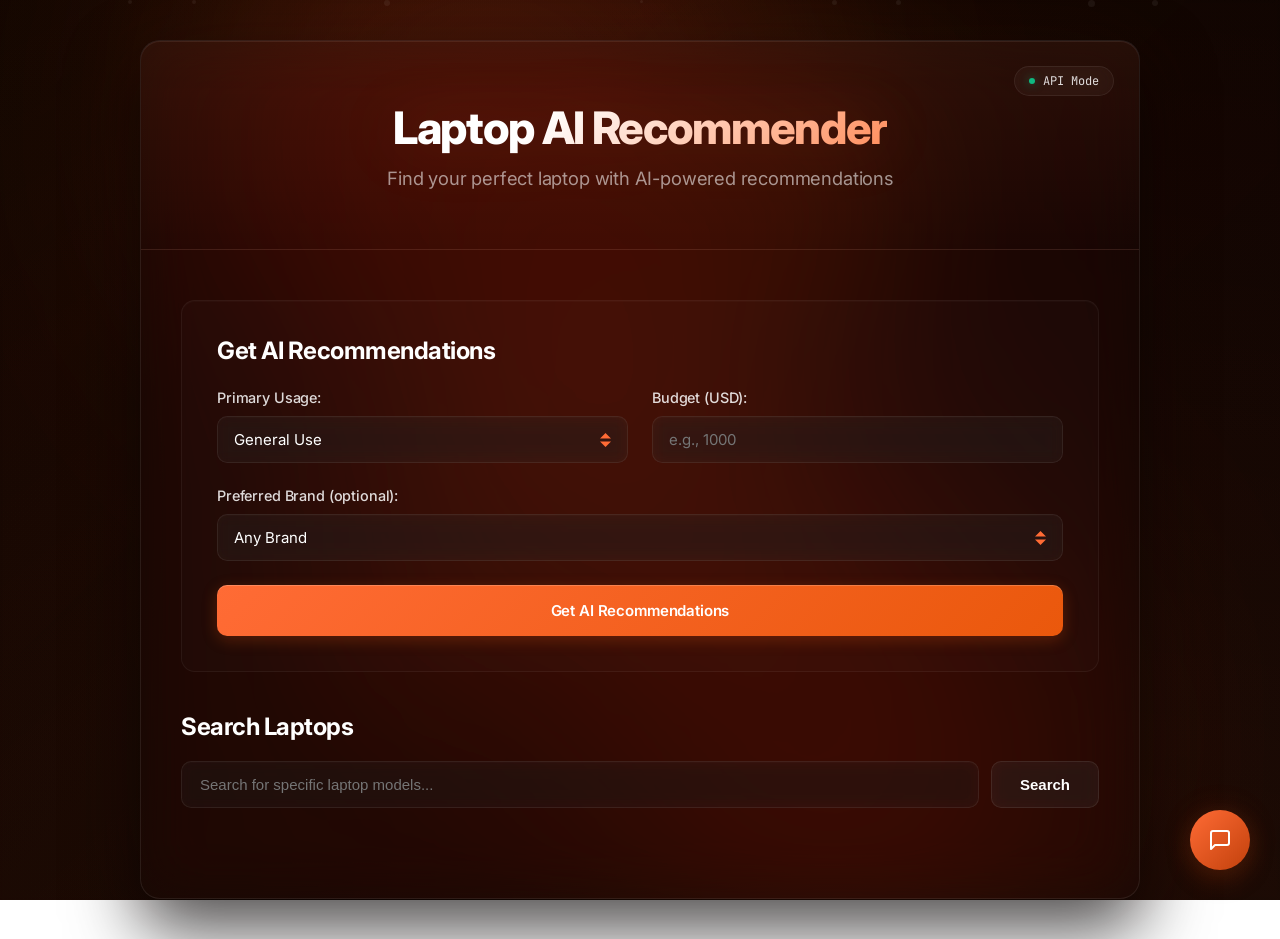
==== frontend/dashboard/index.html @ 33420e4a "Organize project into student-friendly folders" ====
<!DOCTYPE html>
<html lang="en">
<head>
    <meta charset="UTF-8">
    <meta name="viewport" content="width=device-width, initial-scale=1.0">
    <title>Laptop AI Recommender</title>
    <script src="controle-et-animation.js" defer></script>
    <!-- Integration Piece 1 - Custom matching orange/dark background styles -->
    <link rel="stylesheet" href="style.css">
</head>
<body>
    <!-- Integration Piece 2 - Background element, poster set to orange cosmic nebula, orbs changed to warm dark orange colors instead of blue/purple -->
    <div id="animated-bg">
        <canvas id="space-canvas"></canvas>
        <div class="ab-overlay"></div>
        <div class="ab-orb" style="top:-20%;left:15%;width:600px;height:600px;background:rgba(180,54,20,0.28);filter:blur(120px);animation:ab-float1 14s ease-in-out infinite;"></div>
        <div class="ab-orb" style="bottom:-10%;right:15%;width:500px;height:500px;background:rgba(150,46,15,0.26);filter:blur(120px);animation:ab-float2 18s ease-in-out infinite;"></div>
        <div class="ab-orb" style="top:50%;left:50%;transform:translate(-50%,-50%);width:400px;height:400px;background:rgba(220,84,15,0.16);filter:blur(100px);animation:ab-float3 22s ease-in-out infinite;"></div>
        <div class="ab-orb" style="top:10%;right:28%;width:220px;height:220px;background:rgba(255,120,25,0.12);filter:blur(80px);animation:ab-float1 10s ease-in-out infinite reverse;animation-delay:-4s;"></div>
        <div class="ab-orb" style="bottom:18%;left:22%;width:280px;height:280px;background:rgba(160,50,10,0.15);filter:blur(90px);animation:ab-float2 12s ease-in-out infinite reverse;animation-delay:-7s;"></div>
    </div>

    <!-- Floating Particles -->
    <div class="floating-particles" id="particles-container">
        <div class="particle"></div>
        <div class="particle"></div>
        <div class="particle"></div>
        <div class="particle"></div>
        <div class="particle"></div>
        <div class="particle"></div>
        <div class="particle"></div>
        <div class="particle"></div>
    </div>
    
    <div class="container" id="main-web-container">
        <div class="header">
            <div class="status-indicator" id="statusIndicator">
                <span class="status-dot status-api" id="statusDot"></span>
                <span id="statusText">API Mode</span>
            </div>
            <h1>Laptop AI Recommender</h1>
            <p>Find your perfect laptop with AI-powered recommendations</p>
        </div>
        
        <div class="main-content">
            <!-- Recommendation Form -->
            <div class="recommendation-form">
                <h2>Get AI Recommendations</h2>
                <form id="recommendForm">
                    <div class="form-row">
                        <div class="form-group">
                            <label for="usage">Primary Usage:</label>
                            <select id="usage" name="usage">
                                <option value="general">General Use</option>
                                <option value="gaming">Gaming</option>
                                <option value="business">Business/Work</option>
                                <option value="student">Student</option>
                            </select>
                        </div>
                        <div class="form-group">
                            <label for="budget">Budget (USD):</label>
                            <input type="number" id="budget" name="budget" placeholder="e.g., 1000" min="0">
                        </div>
                    </div>
                    <div class="form-group">
                        <label for="brand">Preferred Brand (optional):</label>
                        <select id="brand" name="brand">
                            <option value="">Any Brand</option>
                            <option value="Acer">Acer</option>
                            <option value="Alienware">Alienware</option>
                            <option value="Apple">Apple</option>
                            <option value="ASUS">ASUS</option>
                            <option value="Dell">Dell</option>
                            <option value="Framework">Framework</option>
                            <option value="Google">Google</option>
                            <option value="HP">HP</option>
                            <option value="Lenovo">Lenovo</option>
                            <option value="LG">LG</option>
                            <option value="Microsoft">Microsoft</option>
                            <option value="MSI">MSI</option>
                            <option value="Razer">Razer</option>
                            <option value="Samsung">Samsung</option>
                            <option value="System76">System76</option>
                        </select>
                    </div>
                    <button type="submit" class="btn" id="find-button">Get AI Recommendations</button>
                </form>
            </div>
            
            <!-- Search Section -->
            <div class="search-section">
                <h2>Search Laptops</h2>
                <div class="search-box">
                    <input type="text" id="searchQuery" placeholder="Search for specific laptop models...">
                    <button onclick="searchLaptops()" id="search-action-button">Search</button>
                </div>
            </div>
            
            <!-- Loading -->
            <div id="loading" class="loading" style="display: none;">
                <p>Searching for the best laptops for you...</p>
            </div>
            
            <!-- Results -->
            <div id="results" class="results" style="display: none;">
                <h2 id="resultsTitle">Recommendations</h2>
                <div id="laptopGrid" class="laptop-grid"></div>
            </div>
            
            <!-- Error -->
            <div id="error" class="error" style="display: none;"></div>
        </div>
    </div>
    
    <!-- Chatbot Toggle Button -->
    <button class="chatbot-toggle" onclick="toggleChatbot()" id="chatbotToggle" aria-label="Toggle laptop assistant chat">
        <svg width="24" height="24" viewBox="0 0 24 24" fill="none" stroke="currentColor" stroke-width="2" stroke-linecap="round" stroke-linejoin="round">
            <path d="M21 15a2 2 0 0 1-2 2H7l-4 4V5a2 2 0 0 1 2-2h14a2 2 0 0 1 2 2z"></path>
        </svg>
    </button>
    
    <!-- Chatbot Container -->
    <div class="chatbot-container" id="chatbotContainer">
        <div class="chatbot-header">
            <span>Laptop Assistant</span>
            <button class="chatbot-close" onclick="toggleChatbot()" id="close-chatbot">
                &times;
            </button>
        </div>
        <div class="chatbot-messages" id="chatbotMessages">
            <div class="message bot">
                Hi! I'm your laptop recommendation assistant. I can help you find the perfect laptop based on your needs. What are you looking for?
            </div>
        </div>
        <div class="typing-indicator" id="typingIndicator">
            <div class="typing-dots">
                <span></span>
                <span></span>
                <span></span>
            </div>
        </div>
        <div class="chatbot-input">
            <input type="text" placeholder="Ask me about laptops..." id="chatbotInput" onkeypress="handleChatKeyPress(event)">
            <button onclick="sendMessage()" id="send-chat-payload">Send</button>
        </div>
    </div>
</body>
</html>
---- frontend/dashboard/style.css ----
@import url('https://fonts.googleapis.com/css2?family=Inter:wght@300;400;500;600;700&family=JetBrains+Mono:wght@400;500&display=swap');

        @keyframes ab-float1 {
            0%,100% { transform: translate(0,0) scale(1); }
            30%     { transform: translate(40px,-30px) scale(1.06); }
            65%     { transform: translate(-25px,20px) scale(0.96); }
        }
        @keyframes ab-float2 {
            0%,100% { transform: translate(0,0) scale(1); }
            40%     { transform: translate(-35px,25px) scale(1.1); }
            75%     { transform: translate(20px,-15px) scale(0.93); }
        }
        @keyframes ab-float3 {
            0%,100% { transform: translate(0,0) scale(1); }
            50%     { transform: translate(0,0) scale(1.15); }
        }

        #animated-bg {
            position: fixed; inset: 0; background: #070301;
            overflow: hidden; z-index: -2;
        }
        #space-canvas {
            position: absolute; inset: 0;
            width: 100%; height: 100%;
            display: block;
        }
        #animated-bg .ab-overlay {
            position: absolute; inset: 0;
            background: linear-gradient(135deg, rgba(15, 6, 2, 0.45) 0%, rgba(0, 0, 0, 0.85) 100%);
            backdrop-filter: blur(2px);
        }
        #animated-bg .ab-orb {
            position: absolute; border-radius: 50%;
            mix-blend-mode: screen;
        }

        * {
            margin: 0;
            padding: 0;
            box-sizing: border-box;
        }
        
        body {
            font-family: 'Inter', -apple-system, BlinkMacSystemFont, 'Segoe UI', Roboto, Helvetica, Arial, sans-serif;
            background: transparent;
            min-height: 100vh;
            padding: 40px 20px;
            position: relative;
            color: #f4f4f5;
            overflow-x: hidden;
            -webkit-font-smoothing: antialiased;
            -moz-osx-font-smoothing: grayscale;
        }
        
        /* Shifting ambient container base */
        body::before {
            content: '';
            position: fixed;
            top: 0;
            left: 0;
            width: 100%;
            height: 100%;
            background: 
                radial-gradient(circle at 20% 50%, rgba(255, 107, 53, 0.15) 0%, transparent 50%),
                radial-gradient(circle at 80% 20%, rgba(180, 75, 20, 0.12) 0%, transparent 50%),
                radial-gradient(circle at 40% 80%, rgba(255, 110, 30, 0.08) 0%, transparent 50%),
                radial-gradient(circle at 90% 70%, rgba(255, 107, 53, 0.12) 0%, transparent 50%),
                radial-gradient(circle at 10% 20%, rgba(150, 50, 15, 0.1) 0%, transparent 50%),
                radial-gradient(circle at 70% 90%, rgba(210, 95, 15, 0.12) 0%, transparent 50%);
            background-size: 400% 400%;
            animation: gradientShift 15s ease infinite;
            z-index: -1;
            pointer-events: none;
            opacity: 0.85;
        }
        
        /* Floating particles */
        .floating-particles {
            position: fixed;
            top: 0;
            left: 0;
            width: 100%;
            height: 100%;
            overflow: hidden;
            z-index: 1;
            pointer-events: none;
        }
        
        .particle {
            position: absolute;
            background: rgba(255, 255, 255, 0.06);
            border-radius: 50%;
            animation: float 20s infinite linear;
        }
        
        .particle:nth-child(1) { width: 4px; height: 4px; left: 10%; animation-delay: 0s; animation-duration: 25s; }
        .particle:nth-child(2) { width: 6px; height: 6px; left: 30%; animation-delay: 2s; animation-duration: 22s; }
        .particle:nth-child(3) { width: 3px; height: 3px; left: 50%; animation-delay: 4s; animation-duration: 28s; }
        .particle:nth-child(4) { width: 5px; height: 5px; left: 70%; animation-delay: 6s; animation-duration: 20s; }
        .particle:nth-child(5) { width: 7px; height: 7px; left: 85%; animation-delay: 8s; animation-duration: 26s; }
        .particle:nth-child(6) { width: 4px; height: 4px; left: 15%; animation-delay: 10s; animation-duration: 24s; }
        .particle:nth-child(7) { width: 5px; height: 5px; left: 65%; animation-delay: 12s; animation-duration: 27s; }
        .particle:nth-child(8) { width: 6px; height: 6px; left: 90%; animation-delay: 14s; animation-duration: 21s; }
        
        @keyframes gradientShift {
            0% { background-position: 0% 50%; transform: scale(1) rotate(0deg); }
            25% { background-position: 100% 50%; transform: scale(1.05) rotate(2deg); }
            50% { background-position: 100% 100%; transform: scale(1) rotate(0deg); }
            75% { background-position: 0% 100%; transform: scale(1.02) rotate(-1deg); }
            100% { background-position: 0% 50%; transform: scale(1) rotate(0deg); }
        }
        
        @keyframes float {
            0% { transform: translateY(100vh) translateX(0px) rotate(0deg); opacity: 0; }
            10% { opacity: 0.6; }
            90% { opacity: 0.6; }
            100% { transform: translateY(-100px) translateX(100px) rotate(360deg); opacity: 0; }
        }
        
        .container {
            max-width: 1000px;
            margin: 0 auto;
            background: rgba(18, 11, 7, 0.45);
            backdrop-filter: blur(28px) saturate(190%);
            -webkit-backdrop-filter: blur(28px) saturate(190%);
            border-radius: 20px;
            border: 1px solid rgba(255, 255, 255, 0.08);
            box-shadow: 
                0 30px 70px rgba(0, 0, 0, 0.7),
                inset 0 1px 0 rgba(255, 255, 255, 0.08),
                0 0 100px rgba(255, 107, 53, 0.05);
            overflow: hidden;
            position: relative;
            z-index: 10;
        }
        
        .header {
            border-bottom: 1px solid rgba(255, 255, 255, 0.06);
            background: linear-gradient(180deg, rgba(255, 107, 53, 0.08) 0%, transparent 100%);
            color: white;
            padding: 60px 40px;
            text-align: center;
            position: relative;
        }
        
        .header h1 {
            font-size: 2.8em;
            font-weight: 800;
            letter-spacing: -0.03em;
            background: linear-gradient(135deg, #ffffff 30%, #ff8c5a 100%);
            -webkit-background-clip: text;
            -webkit-text-fill-color: transparent;
            margin-bottom: 12px;
            display: inline-flex;
            align-items: center;
            justify-content: center;
            gap: 12px;
            filter: drop-shadow(0 0 30px rgba(255, 107, 53, 0.15));
        }
        
        .header p {
            font-size: 1.15em;
            opacity: 0.8;
            font-weight: 400;
            color: rgba(255, 255, 255, 0.7);
            letter-spacing: -0.01em;
        }
        
        .status-indicator {
            position: absolute;
            top: 25px;
            right: 25px;
            background: rgba(255, 255, 255, 0.03);
            padding: 6px 14px;
            border-radius: 99px;
            font-size: 0.75em;
            font-family: 'JetBrains Mono', monospace;
            backdrop-filter: blur(12px);
            -webkit-backdrop-filter: blur(12px);
            border: 1px solid rgba(255, 255, 255, 0.07);
            color: rgba(255, 255, 255, 0.85);
            cursor: pointer;
            display: flex;
            align-items: center;
            transition: all 0.2s ease;
        }
        
        .status-indicator:hover {
            background: rgba(255, 255, 255, 0.07);
            border-color: rgba(255, 107, 53, 0.3);
            transform: translateY(-1px);
        }
        
        .status-dot {
            display: inline-block;
            width: 6px;
            height: 6px;
            border-radius: 50%;
            margin-right: 8px;
            animation: pulse 2s infinite;
        }
        
        .status-api {
            background: #10b981;
            box-shadow: 0 0 10px rgba(16, 185, 129, 0.5);
        }
        
        .status-csv {
            background: #f59e0b;
            box-shadow: 0 0 10px rgba(245, 158, 11, 0.5);
        }
        
        @keyframes pulse {
            0% { opacity: 1; transform: scale(1); }
            50% { opacity: 0.4; transform: scale(1.1); }
            100% { opacity: 1; transform: scale(1); }
        }
        
        .main-content {
            padding: 50px 40px;
        }
        
        .recommendation-form {
            background: rgba(255, 255, 255, 0.015);
            padding: 35px;
            border-radius: 14px;
            margin-bottom: 40px;
            border: 1px solid rgba(255, 255, 255, 0.05);
            box-shadow: inset 0 1px 0 rgba(255, 255, 255, 0.02);
        }
        
        .recommendation-form h2 {
            margin-bottom: 24px;
            font-size: 1.5em;
            font-weight: 700;
            color: #ffffff;
            letter-spacing: -0.02em;
        }
        
        .form-group {
            margin-bottom: 24px;
        }
        
        .form-group label {
            display: block;
            margin-bottom: 10px;
            font-weight: 500;
            font-size: 0.9em;
            color: rgba(255, 255, 255, 0.85);
            letter-spacing: -0.01em;
        }
        
        .form-group select,
        .form-group input {
            width: 100%;
            padding: 13px 16px;
            border: 1px solid rgba(255, 255, 255, 0.07);
            border-radius: 10px;
            font-size: 15px;
            font-family: inherit;
            transition: all 0.25s cubic-bezier(0.16, 1, 0.3, 1);
            background-color: rgba(255, 255, 255, 0.03);
            color: #ffffff;
            backdrop-filter: blur(8px);
            -webkit-backdrop-filter: blur(8px);
            box-shadow: inset 0 1px 0 rgba(255, 255, 255, 0.01);
            outline: none;
        }
        
        .form-group select:focus,
        .form-group input:focus {
            border-color: rgba(255, 107, 53, 0.6);
            background-color: rgba(255, 255, 255, 0.06);
            box-shadow: 
                0 0 0 4px rgba(255, 107, 53, 0.15),
                inset 0 1px 0 rgba(255, 255, 255, 0.05);
            transform: translateY(-1px);
        }
        
        .form-group select:hover,
        .form-group input:hover {
            border-color: rgba(255, 107, 53, 0.3);
            transform: translateY(-1px);
        }
        
        .form-group select {
            width: 100%;
            padding: 13px 16px;
            border: 1px solid rgba(255, 255, 255, 0.07);
            border-radius: 10px;
            font-size: 15px;
            font-family: inherit;
            transition: all 0.25s cubic-bezier(0.16, 1, 0.3, 1);
            background-color: rgba(255, 255, 255, 0.03);
            color: #ffffff;
            backdrop-filter: blur(8px);
            -webkit-backdrop-filter: blur(8px);
            box-shadow: inset 0 1px 0 rgba(255, 255, 255, 0.01);
            cursor: pointer;
            appearance: none;
            -webkit-appearance: none;
            -moz-appearance: none;
            background-image: url('data:image/svg+xml;charset=US-ASCII,<svg xmlns="http://www.w3.org/2000/svg" viewBox="0 0 4 5"><path fill="%23ff6b35" d="M2 0L0 2h4zm0 5L0 3h4z"/></svg>');
            background-repeat: no-repeat !important;
            background-position: right 16px center !important;
            background-size: 11px !important;
            padding-right: 44px;
        }
        
        .form-group select option {
            background: #160f0c;
            color: #ffffff;
        }

        .form-group select:focus {
            background-image: url('data:image/svg+xml;charset=US-ASCII,<svg xmlns="http://www.w3.org/2000/svg" viewBox="0 0 4 5"><path fill="%23ff8c5a" d="M2 0L0 2h4zm0 5L0 3h4z"/></svg>');
            background-repeat: no-repeat !important;
            background-position: right 16px center !important;
            background-size: 11px !important;
            animation: selectPulse 0.3s ease;
        }
        
        .form-group select:hover {
            transform: translateY(-1px);
            box-shadow: 0 4px 12px rgba(255, 107, 53, 0.15);
            background-repeat: no-repeat !important;
            background-position: right 16px center !important;
            background-size: 11px !important;
        }
        
        @keyframes selectPulse {
            0% { transform: scale(1); }
            50% { transform: scale(1.01); }
            100% { transform: scale(1); }
        }
        
        .form-row {
            display: grid;
            grid-template-columns: 1fr 1fr;
            gap: 24px;
        }
        
        @media (max-width: 768px) {
            .form-row {
                grid-template-columns: 1fr;
                gap: 16px;
            }
        }
        
        .btn {
            background: linear-gradient(135deg, #ff6b35 0%, #ea580c 100%);
            color: #ffffff;
            padding: 16px 30px;
            border: none;
            border-radius: 10px;
            font-size: 15px;
            font-weight: 600;
            cursor: pointer;
            transition: all 0.25s cubic-bezier(0.16, 1, 0.3, 1);
            width: 100%;
            position: relative;
            overflow: hidden;
            box-shadow: 
                0 4px 15px rgba(234, 88, 12, 0.25),
                inset 0 1px 0 rgba(255, 255, 255, 0.2);
            font-family: inherit;
            letter-spacing: -0.01em;
        }
        
        .btn::before {
            content: '';
            position: absolute;
            top: 0;
            left: -100%;
            width: 100%;
            height: 100%;
            background: linear-gradient(90deg, transparent, rgba(255,255,255,0.15), transparent);
            transition: left 0.5s;
        }
        
        .btn:hover {
            transform: translateY(-2px);
            box-shadow: 
                0 8px 25px rgba(234, 88, 12, 0.4),
                inset 0 1px 0 rgba(255, 255, 255, 0.3);
            background: linear-gradient(135deg, #ff7a4a 0%, #f97316 100%);
        }
        
        .btn:hover::before {
            left: 100%;
        }
        
        .btn:active {
            transform: translateY(0);
            box-shadow: 0 4px 10px rgba(234, 88, 12, 0.2);
        }
        
        .search-section {
            margin-bottom: 40px;
        }
        
        .search-section h2 {
            margin-bottom: 20px;
            font-size: 1.5em;
            font-weight: 700;
            color: #ffffff;
            letter-spacing: -0.02em;
        }
 
        .search-box {
            display: flex;
            gap: 12px;
            margin-bottom: 20px;
        }
        
        .search-box input {
            flex: 1;
            padding: 14px 18px;
            border: 1px solid rgba(255, 255, 255, 0.07);
            border-radius: 10px;
            font-size: 15px;
            color: #ffffff;
            background: rgba(255, 255, 255, 0.03);
            backdrop-filter: blur(8px);
            -webkit-backdrop-filter: blur(8px);
            box-shadow: inset 0 1px 0 rgba(255, 255, 255, 0.01);
            transition: all 0.25s cubic-bezier(0.16, 1, 0.3, 1);
        }
 
        .search-box input:focus {
            outline: none;
            border-color: rgba(255, 107, 53, 0.6);
            background: rgba(255, 255, 255, 0.06);
            box-shadow: 
                0 0 0 4px rgba(255, 107, 53, 0.15),
                inset 0 1px 0 rgba(255, 255, 255, 0.05);
        }
        
        .search-box button {
            padding: 14px 28px;
            background: rgba(255, 255, 255, 0.05);
            color: #ffffff;
            border: 1px solid rgba(255, 255, 255, 0.08);
            border-radius: 10px;
            cursor: pointer;
            font-weight: 600;
            font-size: 15px;
            transition: all 0.25s cubic-bezier(0.16, 1, 0.3, 1);
            backdrop-filter: blur(8px);
            -webkit-backdrop-filter: blur(8px);
            position: relative;
            overflow: hidden;
        }
        
        .search-box button::before {
            content: '';
            position: absolute;
            top: 0;
            left: -100%;
            width: 100%;
            height: 100%;
            background: linear-gradient(90deg, transparent, rgba(255,255,255,0.1), transparent);
            transition: left 0.6s ease;
        }
        
        .search-box button:hover {
            transform: translateY(-2px);
            background: rgba(255, 255, 255, 0.1);
            border-color: rgba(255, 107, 53, 0.35);
            box-shadow: 0 0 15px rgba(255, 107, 53, 0.1);
        }
        
        .search-box button:hover::before {
            left: 100%;
        }
        
        .search-box button:active {
            transform: translateY(0);
        }
        
        .search-box button:focus {
            outline: none;
            box-shadow: 0 0 0 3px rgba(230, 81, 0, 0.25);
        }
        
        .loading {
            text-align: center;
            padding: 60px 40px;
            color: #ff8c5a;
            font-size: 1.1em;
            font-weight: 500;
        }
        
        .results {
            margin-top: 40px;
            animation: fadeIn 0.4s ease-out;
        }
        
        @keyframes fadeIn {
            from { opacity: 0; transform: translateY(10px); }
            to { opacity: 1; transform: translateY(0); }
        }
        
        .results h2 {
            color: #ffffff;
            margin-bottom: 24px;
            font-size: 1.6em;
            font-weight: 700;
            letter-spacing: -0.02em;
        }
        
        .laptop-grid {
            display: grid;
            grid-template-columns: repeat(auto-fit, minmax(300px, 1fr));
            gap: 24px;
        }
        
        .laptop-card {
            background: rgba(255, 255, 255, 0.02);
            border: 1px solid rgba(255, 255, 255, 0.06);
            border-radius: 14px;
            padding: 26px;
            box-shadow: 
                0 12px 35px rgba(0, 0, 0, 0.45),
                inset 0 1px 0 rgba(255, 255, 255, 0.03);
            transition: all 0.3s cubic-bezier(0.16, 1, 0.3, 1);
            display: flex;
            flex-direction: column;
        }
        
        .laptop-card:hover {
            transform: translateY(-5px);
            background: rgba(255, 255, 255, 0.04);
            border-color: rgba(255, 107, 53, 0.25);
            box-shadow: 
                0 20px 50px rgba(0, 0, 0, 0.65),
                0 0 25px rgba(255, 107, 53, 0.06);
        }
        
        .laptop-card img {
            width: 100%;
            height: 180px;
            object-fit: cover;
            border-radius: 10px;
            margin-bottom: 20px;
            border: 1px solid rgba(255, 255, 255, 0.05);
        }
        
        .laptop-card h3 {
            color: #ffffff;
            margin-bottom: 10px;
            font-size: 1.25em;
            font-weight: 600;
            letter-spacing: -0.01em;
            line-height: 1.3;
        }
        
        .laptop-card .brand {
            color: #ff8c5a;
            font-weight: 600;
            margin-bottom: 6px;
            text-transform: uppercase;
            font-size: 0.8em;
            letter-spacing: 1px;
        }
        
        .laptop-card .price {
            color: #ff6b35;
            font-size: 1.4em;
            font-weight: 700;
            margin-bottom: 16px;
            font-family: 'JetBrains Mono', monospace;
        }
        
        .laptop-card .specs {
            color: rgba(255, 255, 255, 0.65);
            font-size: 0.9em;
            line-height: 1.6;
            margin-top: auto;
            border-top: 1px solid rgba(255, 255, 255, 0.05);
            padding-top: 16px;
        }
        
        .laptop-card .specs p {
            margin-bottom: 6px;
        }
        
        .laptop-card .specs p:last-child {
            margin-bottom: 0;
        }
        
        .laptop-card .specs strong {
            color: rgba(255, 255, 255, 0.9);
            font-weight: 500;
        }
        
        .error {
            background: rgba(239, 68, 68, 0.08);
            color: #fca5a5;
            padding: 16px 20px;
            border-radius: 10px;
            margin: 24px 0;
            border: 1px solid rgba(239, 68, 68, 0.2);
            font-size: 14px;
        }
        
        /* Chatbot Styles */
        .chatbot-container {
            position: fixed;
            bottom: 30px;
            right: 30px;
            width: 380px;
            height: 520px;
            background: rgba(14, 9, 7, 0.75);
            backdrop-filter: blur(28px) saturate(190%);
            -webkit-backdrop-filter: blur(28px) saturate(190%);
            border-radius: 18px;
            box-shadow: 
                0 25px 60px rgba(0, 0, 0, 0.8),
                inset 0 1px 0 rgba(255, 255, 255, 0.1),
                0 0 40px rgba(255, 107, 53, 0.03);
            display: none;
            flex-direction: column;
            overflow: hidden;
            z-index: 1000;
            transform: scale(0.9) translateY(20px);
            opacity: 0;
            transition: all 0.3s cubic-bezier(0.16, 1, 0.3, 1);
            border: 1px solid rgba(255, 255, 255, 0.08);
        }
        
        .chatbot-container.show {
            transform: scale(1) translateY(0);
            opacity: 1;
        }
        
        .chatbot-header {
            background: linear-gradient(180deg, rgba(255, 107, 53, 0.12) 0%, transparent 100%);
            border-bottom: 1px solid rgba(255, 255, 255, 0.06);
            color: white;
            padding: 18px 20px;
            font-weight: 600;
            display: flex;
            justify-content: space-between;
            align-items: center;
        }
        
        .chatbot-header span {
            font-size: 1.05em;
            letter-spacing: -0.01em;
            font-weight: 600;
        }
        
        .chatbot-close {
            background: none;
            border: none;
            color: rgba(255, 255, 255, 0.6);
            font-size: 24px;
            cursor: pointer;
            padding: 0;
            width: 28px;
            height: 28px;
            display: flex;
            align-items: center;
            justify-content: center;
            border-radius: 50%;
            transition: all 0.2s;
        }
        
        .chatbot-close:hover {
            color: white;
            background: rgba(255, 255, 255, 0.06);
        }
        
        .chatbot-messages {
            flex: 1;
            padding: 20px;
            overflow-y: auto;
            display: flex;
            flex-direction: column;
            gap: 14px;
        }
        
        .message {
            max-width: 82%;
            padding: 12px 16px;
            border-radius: 16px;
            word-wrap: break-word;
            line-height: 1.5;
            font-size: 14px;
            animation: messageSlideIn 0.35s cubic-bezier(0.16, 1, 0.3, 1);
            opacity: 0;
            animation-fill-mode: forwards;
        }
        
        @keyframes messageSlideIn {
            from { opacity: 0; transform: translateY(12px) scale(0.96); }
            to { opacity: 1; transform: translateY(0) scale(1); }
        }
        
        .message.user {
            background: linear-gradient(135deg, #ff6b35 0%, #ea580c 100%);
            color: white;
            align-self: flex-end;
            border-bottom-right-radius: 4px;
            box-shadow: 0 4px 12px rgba(234, 88, 12, 0.15);
        }
        
        .message.bot {
            background: rgba(255, 255, 255, 0.035);
            border: 1px solid rgba(255, 255, 255, 0.05);
            color: rgba(255, 255, 255, 0.95);
            align-self: flex-start;
            border-bottom-left-radius: 4px;
        }
        
        .chatbot-input {
            padding: 16px 20px;
            border-top: 1px solid rgba(255, 255, 255, 0.06);
            display: flex;
            gap: 12px;
            background: rgba(255, 255, 255, 0.01);
            align-items: center;
        }
        
        .chatbot-input input {
            flex: 1;
            padding: 12px 18px;
            border: 1px solid rgba(255, 255, 255, 0.07);
            background: rgba(255, 255, 255, 0.04);
            border-radius: 99px;
            outline: none;
            color: #ffffff;
            font-size: 14px;
            font-family: inherit;
            transition: all 0.2s ease;
        }
        
        .chatbot-input input:focus {
            border-color: rgba(255, 107, 53, 0.6);
            background: rgba(255, 255, 255, 0.07);
            box-shadow: 0 0 10px rgba(255, 107, 53, 0.1);
        }
        
        .chatbot-input button {
            background: #ff6b35;
            color: white;
            border: none;
            border-radius: 50%;
            width: 42px;
            height: 42px;
            cursor: pointer;
            display: flex;
            align-items: center;
            justify-content: center;
            transition: all 0.2s;
            box-shadow: 0 4px 10px rgba(255, 107, 53, 0.2);
            font-size: 14px;
            flex-shrink: 0;
        }
        
        .chatbot-input button:hover {
            transform: scale(1.05);
            background: #ea580c;
            box-shadow: 0 4px 15px rgba(255, 107, 53, 0.35);
        }
        
        .chatbot-toggle {
            position: fixed;
            bottom: 30px;
            right: 30px;
            background: linear-gradient(135deg, #ff6b35 0%, #c2410c 100%);
            color: white;
            border: none;
            border-radius: 50%;
            width: 60px;
            height: 60px;
            display: flex;
            align-items: center;
            justify-content: center;
            cursor: pointer;
            box-shadow: 
                0 10px 25px rgba(120, 40, 0, 0.3),
                0 0 30px rgba(255, 107, 53, 0.15);
            transition: all 0.3s cubic-bezier(0.16, 1, 0.3, 1);
            z-index: 999;
            animation: chatbotPulse 2s infinite;
        }
        
        .chatbot-toggle:hover {
            transform: scale(1.08) rotate(5deg);
            box-shadow: 
                0 15px 30px rgba(255, 107, 53, 0.4),
                0 0 40px rgba(255, 107, 53, 0.3);
        }
        
        .chatbot-toggle:active {
            transform: scale(0.95);
        }
        
        @keyframes chatbotPulse {
            0% { box-shadow: 0 10px 25px rgba(120,40,0,0.25), 0 0 0 0 rgba(255, 107, 53, 0.5); }
            70% { box-shadow: 0 10px 25px rgba(120,40,0,0.25), 0 0 0 14px rgba(255, 107, 53, 0); }
            100% { box-shadow: 0 10px 25px rgba(120,40,0,0.25), 0 0 0 0 rgba(255, 107, 53, 0); }
        }
        
        .typing-indicator {
            display: none;
            align-self: flex-start;
            padding: 12px 18px;
            background: rgba(255, 255, 255, 0.035);
            border-radius: 16px;
            border-bottom-left-radius: 4px;
            max-width: 80px;
            border: 1px solid rgba(255, 255, 255, 0.05);
        }
        
        .typing-dots {
            display: flex;
            gap: 4px;
        }
        
        .typing-dots span {
            width: 6px;
            height: 6px;
            background: #ff8c5a;
            border-radius: 50%;
            animation: typing 1.4s infinite;
        }
        
        .typing-dots span:nth-child(2) { animation-delay: 0.2s; }
        .typing-dots span:nth-child(3) { animation-delay: 0.4s; }
        
        @keyframes typing {
            0%, 60%, 100% { transform: translateY(0); }
            30% { transform: translateY(-6px); }
        }
        
        /* Typewriter effect for AI responses */
        .typewriter {
            overflow: hidden;
            border-right: 2px solid #ea580c;
            white-space: nowrap;
            animation: typewriter 2s steps(40, end), blink-caret 0.75s step-end infinite;
        }
        
        @keyframes typewriter {
            from { width: 0; }
            to { width: 100%; }
        }
        
        @keyframes blink-caret {
            from, to { border-color: transparent; }
            50% { border-color: #ea580c; }
        }
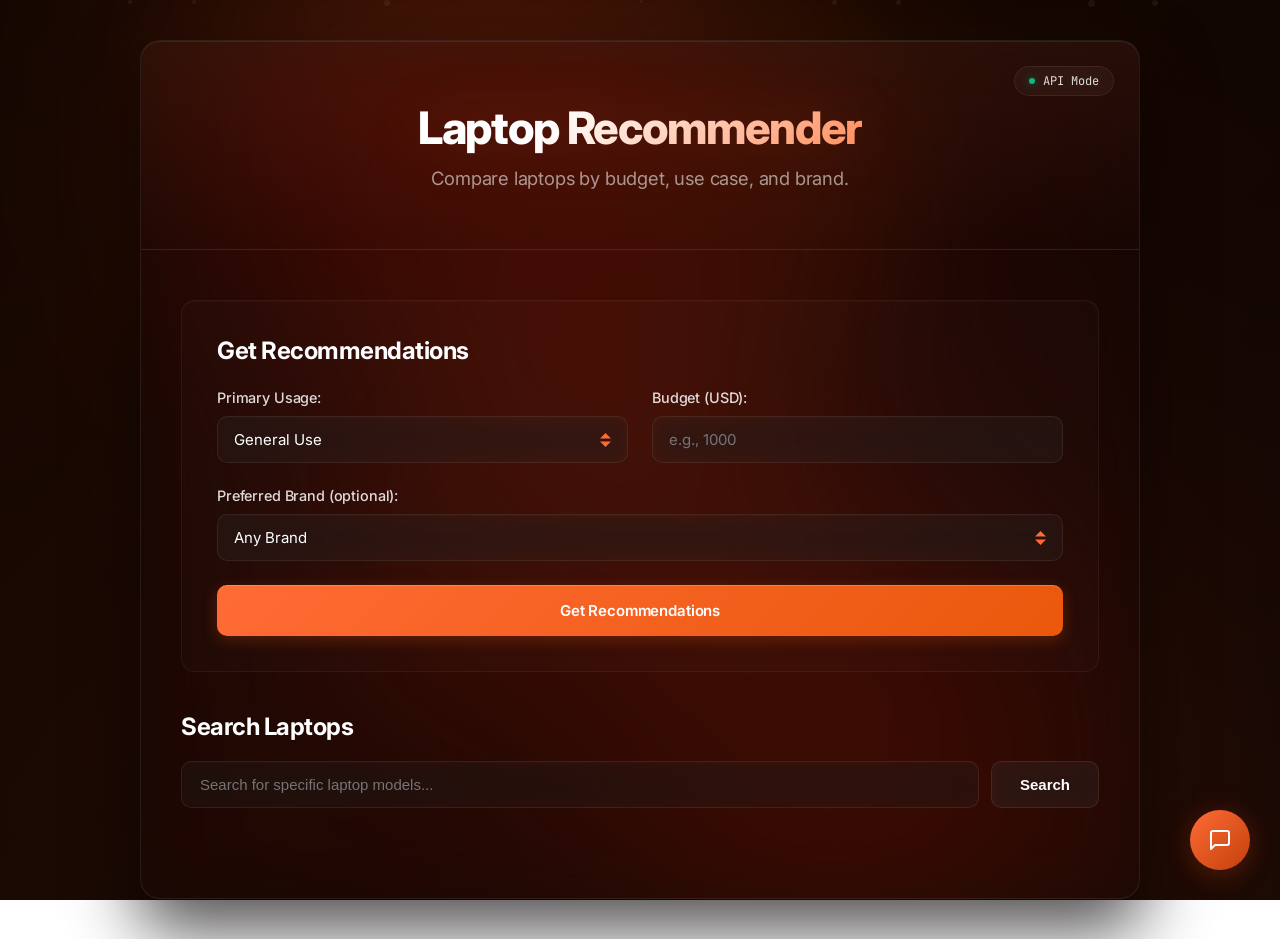
==== commit 2d1a5625: "Tighten user-facing prose" ====
--- a/frontend/dashboard/index.html
+++ b/frontend/dashboard/index.html
@@ -3,13 +3,11 @@
 <head>
     <meta charset="UTF-8">
     <meta name="viewport" content="width=device-width, initial-scale=1.0">
-    <title>Laptop AI Recommender</title>
+    <title>Laptop Recommender</title>
     <script src="controle-et-animation.js" defer></script>
-    <!-- Integration Piece 1 - Custom matching orange/dark background styles -->
     <link rel="stylesheet" href="style.css">
 </head>
 <body>
-    <!-- Integration Piece 2 - Background element, poster set to orange cosmic nebula, orbs changed to warm dark orange colors instead of blue/purple -->
     <div id="animated-bg">
         <canvas id="space-canvas"></canvas>
         <div class="ab-overlay"></div>
@@ -38,14 +36,14 @@
                 <span class="status-dot status-api" id="statusDot"></span>
                 <span id="statusText">API Mode</span>
             </div>
-            <h1>Laptop AI Recommender</h1>
-            <p>Find your perfect laptop with AI-powered recommendations</p>
+            <h1>Laptop Recommender</h1>
+            <p>Compare laptops by budget, use case, and brand.</p>
         </div>
         
         <div class="main-content">
             <!-- Recommendation Form -->
             <div class="recommendation-form">
-                <h2>Get AI Recommendations</h2>
+                <h2>Get Recommendations</h2>
                 <form id="recommendForm">
                     <div class="form-row">
                         <div class="form-group">
@@ -83,7 +81,7 @@
                             <option value="System76">System76</option>
                         </select>
                     </div>
-                    <button type="submit" class="btn" id="find-button">Get AI Recommendations</button>
+                    <button type="submit" class="btn" id="find-button">Get Recommendations</button>
                 </form>
             </div>
             
@@ -98,7 +96,7 @@
             
             <!-- Loading -->
             <div id="loading" class="loading" style="display: none;">
-                <p>Searching for the best laptops for you...</p>
+                <p>Searching laptops...</p>
             </div>
             
             <!-- Results -->
@@ -129,7 +127,7 @@
         </div>
         <div class="chatbot-messages" id="chatbotMessages">
             <div class="message bot">
-                Hi! I'm your laptop recommendation assistant. I can help you find the perfect laptop based on your needs. What are you looking for?
+                Hi. Tell me your budget and what you need the laptop for.
             </div>
         </div>
         <div class="typing-indicator" id="typingIndicator">
